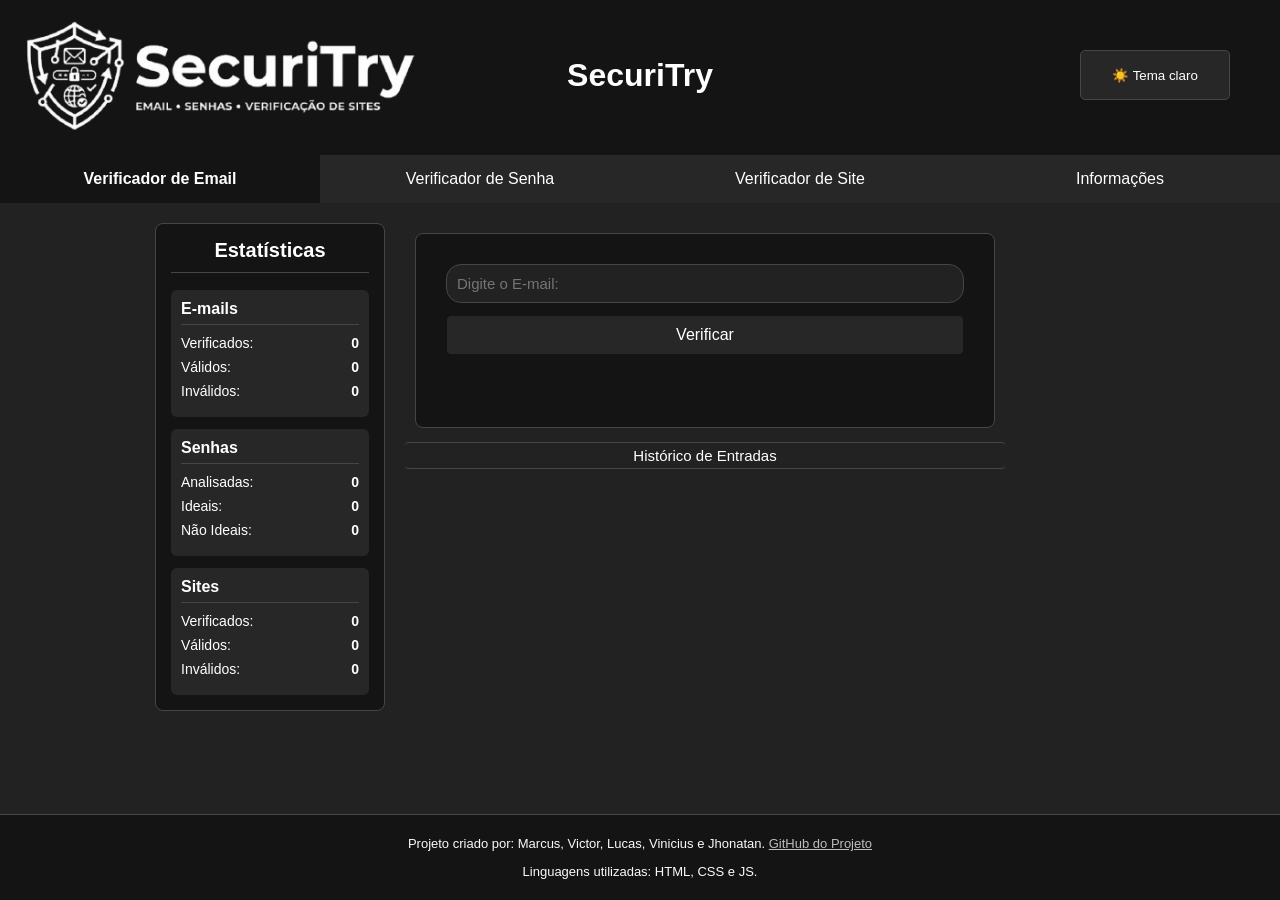
==== SecuriTry.html @ ef7de3f7 "Add files via upload consertei algumas linhas que estavam duplicadas e mostrava 2 valores no histori" ====
<!DOCTYPE html>
<html lang="pt-BR">

<head>

    <meta charset="UTF-8">
    <meta name="viewport" content="width=device-width, initial-scale=1, viewport-fit=cover">
    <title>SecuriTry - Projeto MVP Unifeso</title>
    <link rel="stylesheet" type="text/css" href="CSS/CSS_SecuriTry.css"/>
    <script src="JS/JS_SecuriTry.js" defer></script>

</head>

<body>

    <header>

        <div class="topo-header">
            <img id="logo" src="Imagens/Securitry_Logo_Horizontal_Escuro.png" alt="Logo">
            <h1>SecuriTry</h1>
            <button id="alternar-tema">☀️ Tema claro</button>
        </div>

        <nav id="nav">
            <button class="ativo" data-mode="email">Verificador de Email</button>
            <button data-mode="senha">Verificador de Senha</button>
            <button data-mode="site">Verificador de Site</button>
            <button data-mode="info">Informações</button>
        </nav>

    </header>

    <main class="layout-principal">

        <aside class="painel-estatisticas">

            <h2>Estatísticas</h2>

            <div class="grupo-estatisticas">
                <h3>E-mails</h3>
                <p>Verificados: <span id="email-total">0</span></p>
                <p>Válidos: <span id="email-validos">0</span></p>
                <p>Inválidos: <span id="email-invalidos">0</span></p>
            </div>

            <div class="grupo-estatisticas">
                <h3>Senhas</h3>
                <p>Analisadas: <span id="senha-total">0</span></p>
                <p>Ideais: <span id="senha-validos">0</span></p>
                <p>Não Ideais: <span id="senha-invalidos">0</span></p>
            </div>

            <div class="grupo-estatisticas">
                <h3>Sites</h3>
                <p>Verificados: <span id="site-total">0</span></p>
                <p>Válidos: <span id="site-validos">0</span></p>
                <p>Inválidos: <span id="site-invalidos">0</span></p>
            </div>

        </aside>

        <div class="conteudo-principal">

            <section id="modo-email" class="modo ativo">

                <div class="container-formulario">
                    <form data-tipo="email">
                        <input type="text" placeholder="Digite o E-mail:" required>
                        <button type="submit">Verificar</button>
                        <div class="resultado"></div>
                    </form>
                </div>

                <p class="historico-titulo">Histórico de Entradas</p>
                <ul class="historico-lista"></ul>

            </section>

            <section id="modo-senha" class="modo">

                <div class="container-formulario">
                    <form data-tipo="senha">
                        <input type="password" placeholder="Digite a Senha:" required>
                        <button type="submit">Verificar</button>
                        <div class="resultado"></div>
                    </form>
                </div>

                <p class="historico-titulo">Histórico de Entradas</p>
                <ul class="historico-lista"></ul>

            </section>

            <section id="modo-site" class="modo">

                <div class="container-formulario">
                    <form data-tipo="site">
                        <input type="text" placeholder="Digite a URL do site:" required>
                        <button type="submit">Verificar</button>
                        <div class="resultado"></div>
                    </form>
                </div>

                <p class="historico-titulo">Histórico de Entradas</p>
                <ul class="historico-lista"></ul>

            </section>

            <section id="modo-info" class="modo">

                <h2>Segurança na internet</h2>

                <h3>Proteja suas senhas, e-mails e informações pessoais</h3>

                <p>
                    O SecuriTry é uma ferramenta criada para ajudar os usuários
                    a navegar com mais segurança na internet. O site oferece
                    recursos para criar senhas fortes, verificar possíveis
                    e-mails falsos e identificar sites suspeitos, ajudando a
                    evitar golpes, roubos de informações e invasões de contas.
                </p>

                <h3>Quais são os riscos da internet?</h3>

                <p>
                    A internet facilita muito nossa vida, mas também oferece
                    riscos. Existem pessoas mal-intencionadas que tentam invadir
                    contas, roubar senhas e conseguir informações pessoais.
                </p>

                <p>
                    Um dos golpes mais comuns acontece por meio de e-mails e
                    mensagens falsas com links perigosos. Os criminosos fingem
                    ser empresas, bancos ou redes sociais conhecidas e enviam
                    mensagens dizendo que existe um problema na conta.
                </p>

                <p>
                    Quando a pessoa clica no link, pode ser direcionada para
                    um site falso, muito parecido com o original, onde acaba
                    fornecendo informações pessoais aos golpistas.
                </p>

                <p>
                    Outro perigo são as senhas fáceis de descobrir, como
                    <strong>123456</strong>, datas de nascimento e nomes próprios.
                    Os criminosos utilizam programas que fazem milhares de
                    tentativas para descobrir essas senhas.
                </p>

                <h3>Como se proteger?</h3>

                <ul>
                    <li>Não clique em links suspeitos recebidos por e-mail ou mensagens.</li>
                    <li>Confira se o endereço do site é realmente o oficial.</li>
                    <li>Utilize senhas fortes e diferentes para cada conta.</li>
                    <li>Ative a confirmação em duas etapas.</li>
                    <li>Nunca compartilhe senhas ou códigos recebidos no celular.</li>
                    <li>Desconfie de mensagens que exigem ações urgentes.</li>
                    <li>Se informar sua senha em um site falso, troque-a imediatamente pelo site oficial.</li>
                </ul>

                <h3>Onde encontrar mais informações?</h3>

                <ul>
                    <li><a href="https://cartilha.cert.br/" target="_blank" rel="noopener noreferrer">CERT.br</a></li>
                    <li><a href="https://www.gov.br/pf/" target="_blank" rel="noopener noreferrer">Polícia Federal</a></li>
                    <li><a href="https://new.safernet.org.br/" target="_blank" rel="noopener noreferrer">SaferNet Brasil</a></li>
                    <li><a href="https://agenciabrasil.ebc.com.br/" target="_blank" rel="noopener noreferrer">Agência Brasil</a></li>
                    <li><a href="https://www.gov.br/mj/" target="_blank" rel="noopener noreferrer">Ministério da Justiça</a></li>
                </ul>

                <h3>Conclusão</h3>

                <p>
                    Qualquer pessoa pode ser vítima de golpes na internet.
                    Por isso, é importante ter cuidado com e-mails, links,
                    sites e senhas. Nem todo site que parece verdadeiro é confiável.
                </p>

                <p>
                    O SecuriTry busca ajudar nessa proteção, oferecendo
                    ferramentas para criar senhas mais seguras e verificar
                    possíveis ameaças digitais.
                </p>

                <p>
                    <strong>
                        Lembre-se: proteger suas senhas e informações pessoais
                        é proteger sua segurança na internet!
                    </strong>
                </p>

            </section>

        </div>

    </main>

    <footer id="rodapé">

        <p>
            Projeto criado por: Marcus, Victor, Lucas, Vinicius e Jhonatan.
            <a href="https://github.com/lucasdevv25/projeto-mvp-cyber-unifeso" target="_blank" rel="noopener noreferrer">GitHub do Projeto</a>
        </p>

        <p>Linguagens utilizadas: HTML, CSS e JS.</p>

    </footer>

</body>

</html>
---- CSS/CSS_SecuriTry.css ----
:root {
    --fg: #fafafa;
    --border: #464646;
    --accent: #00ff88;
    --danger: #f10000;
    --letra_cor: #ffffff;
    --back_escuro: #141414;
    --back_claro: #222222;
    --back_nav: #272727;
    color-scheme: dark;
}

:root[data-tema="claro"] {
    --fg: #222222;
    --border: #a1a1a1;
    --accent: #008f52;
    --danger: #d00000;
    --letra_cor: #222222;
    --back_escuro: #ffffff;
    --back_claro: #eeeeee;
    --back_nav: #dddddd;
    color-scheme: light;
}

* {
    box-sizing: border-box;
}

#alternar-tema {
    background-color: var(--back_nav);
    color: var(--letra_cor);
    border: 1px solid var(--border);
    padding: 10px 15px;
    border-radius: 5px;
    cursor: pointer;
}

#alternar-tema:hover {
    opacity: 0.8;
}

body {
    background-color: var(--back_claro);
    color: var(--letra_cor);
    font-family: Arial, sans-serif;
    margin: 0;
    padding-bottom: 70px;
}

header {
    background-color: var(--back_escuro);
}

.topo-header {
    position: relative;
    width: 100%;
    height: 150px;
    display: flex;
    justify-content: center;
    align-items: center;
}

.topo-header button {
    position: absolute;
    right: 50px;
    width: 150px;
    height: 50px;
}

#logo {
    position: absolute;
    left: 20px;
    width: 400px;
}

h1 {
    text-align: center;
    margin: 0;
    padding: 15px;
    background-color: var(--back_escuro);
}

nav {
    display: flex;
    flex-wrap: wrap;
    justify-content: center;
    gap: 0;
    margin-top: 5px;
}

nav button {
    flex: 1;
    background-color: var(--back_nav);
    color: var(--letra_cor);
    padding: 15px;
    font-size: 16px;
    cursor: pointer;
    border: none;
}

nav button:hover {
    background-color: var(--back_escuro);
}

nav button.ativo {
    background-color: var(--back_escuro);
    color: var(--letra_cor);
    font-weight: bold;
}

main.layout-principal {
    max-width: 1000px;
    margin: 20px auto;
    padding: 0 15px;
    display: grid;
    grid-template-columns: 230px minmax(0, 600px);
    gap: 20px;
    align-items: start;
}

.conteudo-principal {
    width: 100%;
    min-width: 0;
}

.painel-estatisticas {
    background-color: var(--back_escuro);
    border: 1px solid var(--border);
    border-radius: 8px;
    padding: 15px;
}

.painel-estatisticas h2 {
    text-align: center;
    font-size: 20px;
    margin-top: 0;
    padding-bottom: 10px;
    border-bottom: 1px solid var(--border);
}

.grupo-estatisticas {
    background-color: var(--back_nav);
    border-radius: 6px;
    padding: 10px;
    margin-top: 12px;
}

.grupo-estatisticas h3 {
    font-size: 16px;
    margin: 0 0 10px;
    padding-bottom: 6px;
    border-bottom: 1px solid var(--border);
}

.grupo-estatisticas p {
    font-size: 14px;
    margin: 8px 0;
    display: flex;
    justify-content: space-between;
}

.grupo-estatisticas span {
    font-weight: bold;
}

.modo {
    display: none;
}

.modo.ativo {
    display: block;
}

.container-formulario {
    display: flex;
    justify-content: center;
    padding: 0 10px;
}

form {
    background-color: var(--back_escuro);
    border: 1px solid var(--border);
    border-radius: 8px;
    padding: 30px;
    width: 100%;
    display: flex;
    flex-direction: column;
    gap: 12px;
    margin-top: 10px;
}

input {
    padding: 10px;
    border-radius: 15px;
    border: 1px solid var(--border);
    background-color: var(--back_claro);
    color: var(--letra_cor);
    font-size: 15px;
}

form button[type="submit"] {
    background-color: var(--back_nav);
    color: var(--letra_cor);
    border: 1px solid var(--back_escuro);
    border-radius: 5px;
    padding: 10px 20px;
    font-size: 16px;
    cursor: pointer;
}

form button[type="submit"]:hover {
    background-color: #02020281;
}

.resultado {
    margin-top: 10px;
    font-size: 15px;
    min-height: 20px;
}

.resultado.ok {
    color: var(--accent);
}

.resultado.ruim {
    color: var(--danger);
}

.historico-titulo {
    margin: 14px 0 6px;
    font-size: 15px;
    text-align: center;
    border-radius: 4px;
    border-top: 1px solid var(--border);
    border-bottom: 1px solid var(--border);
    padding: 4px 0;
    border-color: var(--border);
}

.historico-lista {
    list-style: none;
    padding: 0;
    margin: 0;
    max-height: 200px;
    overflow-y: auto;
    text-align: center;
}

.historico-lista li {
    padding: 6px 0;
    border-bottom: 1px solid var(--danger);
    font-size: 14px;
    text-align: center;
}

#modo-info {
    background-color: var(--back_escuro);
    border: 1px solid var(--border);
    border-radius: 8px;
    padding: 20px;
    line-height: 1.6;
}

#modo-info h2 {
    text-align: center;
    margin-top: 0;
    margin-bottom: 8px;
    color: var(--letra_cor);
}

#modo-info h3 {
    color: var(--letra_cor);
    font-size: 17px;
    margin-top: 25px;
    margin-bottom: 10px;
    border-bottom: 1px solid var(--border);
    padding-bottom: 6px;
}

#modo-info p {
    margin: 10px 0;
    text-align: justify;
    line-height: 1.6;
}

#modo-info ul {
    padding-left: 22px;
    margin: 10px 0 20px;
}

#modo-info li {
    margin-bottom: 8px;
    line-height: 1.5;
}

#modo-info a {
    color: #bdbdbd;
    text-decoration: none;
}

#modo-info a:hover {
    color: var(--letra_cor);
    text-decoration: underline;
}

#modo-info strong {
    color: var(--letra_cor);
}

#rodapé {
    position: fixed;
    bottom: 0;
    left: 0;
    width: 100%;
    background-color: var(--back_escuro);
    border-top: 1px solid var(--border);
    color: var(--fg);
    text-align: center;
    font-size: 13px;
    padding: 8px 10px;
    padding-bottom: calc(8px + env(safe-area-inset-bottom, 0px));
    z-index: 10;
}

#rodapé a {
    color: #bdbdbd;
}

#rodapé a:hover {
    color: var(--letra_cor);
    text-decoration: underline;
}

@media (max-width: 700px) {
    main.layout-principal {
        grid-template-columns: 1fr;
        gap: 15px;
    }

    .painel-estatisticas {
        width: 100%;
    }

    .grupo-estatisticas {
        display: inline-block;
        vertical-align: top;
        width: 32%;
    }
}

@media (max-width: 600px) {
    #logo {
        width: 45px;
        left: 8px;
    }

    h1 {
        font-size: 22px;
    }

    nav button {
        font-size: 13px;
        padding: 12px 5px;
    }

    form {
        padding: 20px;
    }
}

@media (max-width: 480px) {
    #modo-info {
        padding: 15px;
    }

    #modo-info h3 {
        font-size: 16px;
    }

    .grupo-estatisticas {
        width: 100%;
    }
}
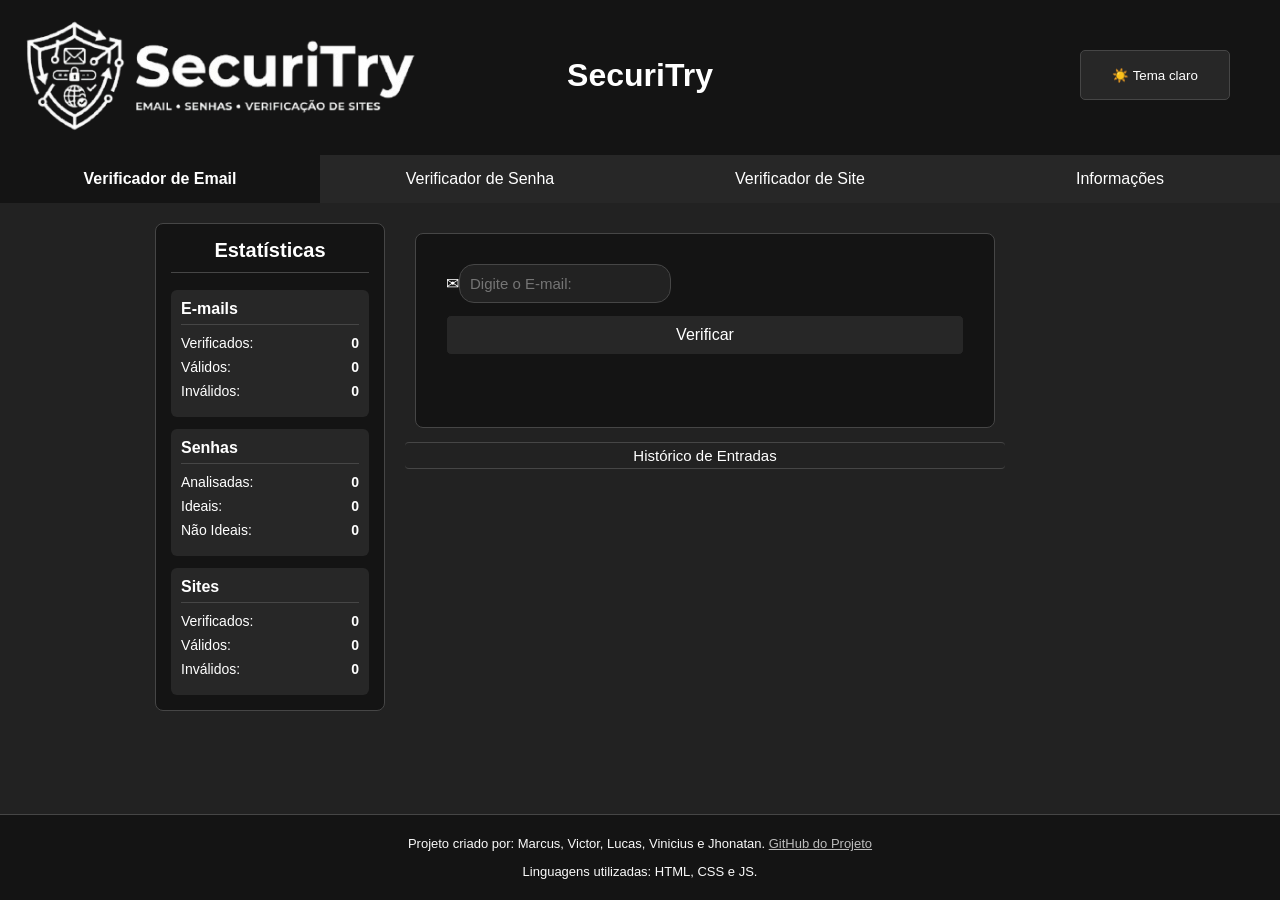
==== commit c1eb3d67: "Add files via upload Att do projeto" ====
--- a/SecuriTry.html
+++ b/SecuriTry.html
@@ -17,9 +17,9 @@
     <header>
 
         <div class="topo-header">
-            <img id="logo" src="Imagens/Securitry_Logo_Horizontal_Escuro.png" alt="Logo">
-            <h1>SecuriTry</h1>
-            <button id="alternar-tema">☀️ Tema claro</button>
+            <img id="logo" src="Imagens/Securitry_Logo_Horizontal_Escuro.png" alt="SecuriTry - Segurança na internet">
+            <h1 class="titulo-acessivel">SecuriTry</h1>
+            <button id="alternar-tema" type="button">☀️ Tema claro</button>
         </div>
 
         <nav id="nav">
@@ -66,7 +66,7 @@
 
                 <div class="container-formulario">
                     <form data-tipo="email">
-                        <input type="text" placeholder="Digite o E-mail:" required>
+                        <div class="campo-com-icone"><span class="icone-campo" aria-hidden="true">✉</span><input type="text" placeholder="Digite o E-mail:" required></div>
                         <button type="submit">Verificar</button>
                         <div class="resultado"></div>
                     </form>
@@ -81,7 +81,7 @@
 
                 <div class="container-formulario">
                     <form data-tipo="senha">
-                        <input type="password" placeholder="Digite a Senha:" required>
+                        <div class="campo-com-icone"><span class="icone-campo" aria-hidden="true">♙</span><input type="password" placeholder="Digite a Senha:" required></div>
                         <button type="submit">Verificar</button>
                         <div class="resultado"></div>
                     </form>
@@ -96,7 +96,7 @@
 
                 <div class="container-formulario">
                     <form data-tipo="site">
-                        <input type="text" placeholder="Digite a URL do site:" required>
+                        <div class="campo-com-icone"><span class="icone-campo" aria-hidden="true">◎</span><input type="text" placeholder="Digite a URL do site:" required></div>
                         <button type="submit">Verificar</button>
                         <div class="resultado"></div>
                     </form>
